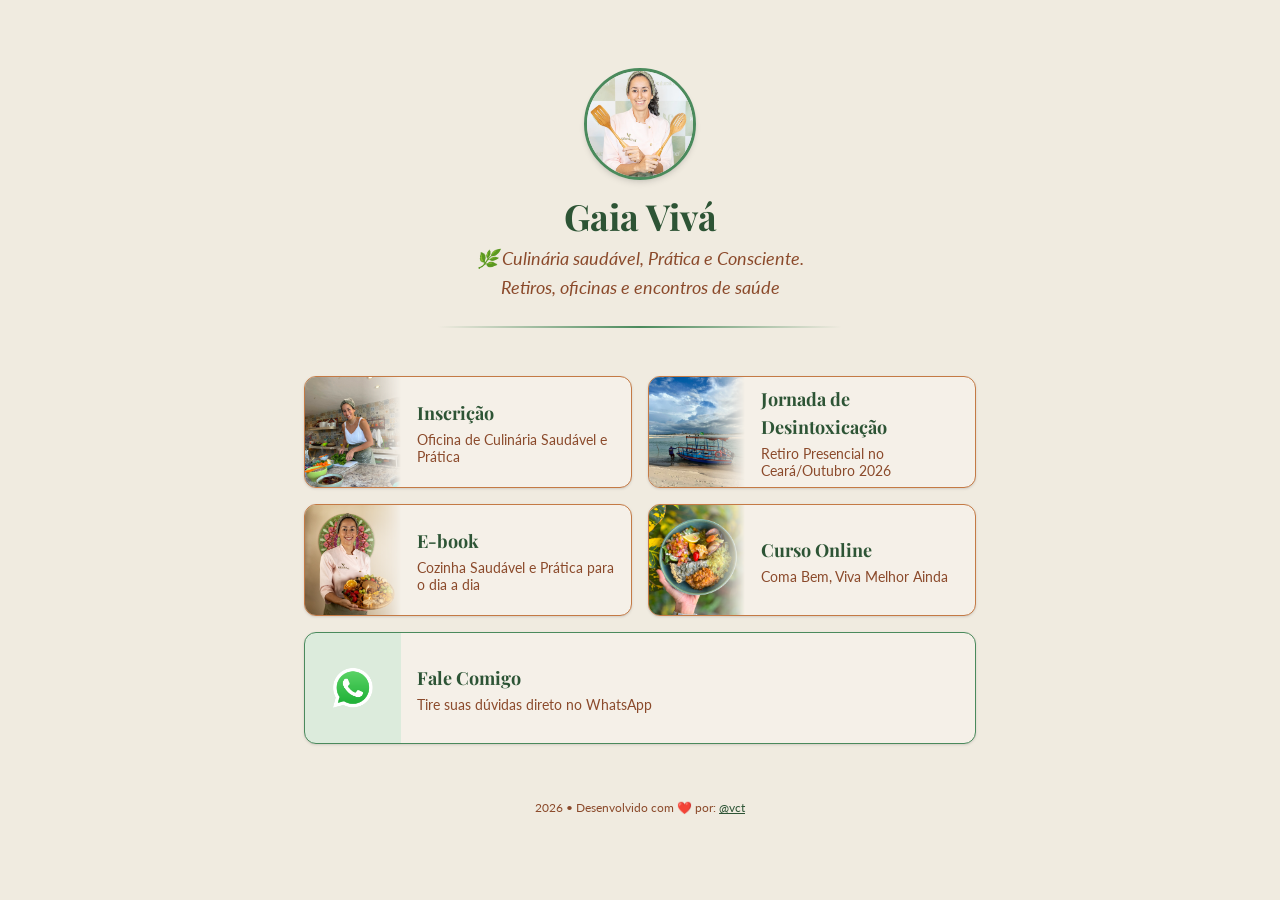
==== bio/index.html @ d7f3d26b "update" ====
<html lang="pt-BR"><head><meta charset="utf-8" /><meta name="viewport" content="width=device-width, initial-scale=1" /><meta property="og:type" content="website" /><meta property="og:url" content="https://gaiaviva.neocities.org/" /><meta property="og:title" content="Gaia Vivá | Culinária saudável, Prática e Consciente" /><meta property="og:description" content="Culinária saudável, Prática e Consciente" /><meta property="og:image" content="/assets/img/og-preview.jpg" /><meta property="og:image:width" content="1200" /><meta property="og:image:height" content="630" /><meta property="og:image:alt" content="Fotografia de Gaia Vivá" /><meta name="twitter:card" content="summary_large_image" /><meta name="twitter:title" content="Gaia Vivá | Culinária saudável, Prática e Consciente" /><meta name="twitter:description" content="Culinária saudável, Prática e Consciente" /><meta name="twitter:image" content="/assets/img/og-preview.jpg" /><title>Gaia Vivá · Culinária Saudável, Prática e Consciente.</title><link rel="apple-touch-icon" sizes="180x180" href="/assets/img/favicon/favicon-apple-touch-icon-180x180.png" /><link rel="icon" type="image/png" sizes="16x16" href="/assets/img/favicon/favicon-16x16.png" /><link rel="icon" type="image/png" sizes="32x32" href="/assets/img/favicon/favicon-32x32.png" /><link rel="icon" type="image/png" sizes="512x512" href="/assets/img/favicon/favicon-512x512.png" /><link rel="icon" type="image/x-icon" href="/assets/img/favicon/favicon.ico" /><meta name="description" content="Retiros, oficinas e encontros de saúde." /><link rel="stylesheet" href="/assets/css/default.css" /><link rel="stylesheet" href="https://cdnjs.cloudflare.com/ajax/libs/font-awesome/6.5.1/css/all.min.css" /></head><body><div class="w-full min-h-screen bg-surface text-text-dark flex flex-col items-center justify-start p-5 md:justify-center"><div class="w-full max-w-2xl flex flex-col"><header class="text-center mb-6"><div class="w-28 h-28 mx-auto mb-4 rounded-full overflow-hidden border-3 border-primary-light shadow-md"><img src="/assets/img/avatar.png" alt="Profile Avatar" class="w-full h-full object-cover" /></div><h1 class="text-4xl font-serif font-bold mb-2 text-primary">Gaia Vivá</h1><p class="text-lg italic text-muted leading-relaxed">🌿 Culinária saudável, Prática e Consciente.<br />Retiros, oficinas e encontros de saúde</p><div class="h-[2px] w-3/5 mx-auto my-6 bg-gradient-to-r from-transparent via-primary-light to-transparent"></div></header><nav class="w-full"><ul class="grid grid-cols-1 md:grid-cols-2 gap-4 list-none p-0 m-0"><li><a href="https://wa.me/5585997491882" target="_blank" class="block transition transform hover:-translate-y-1"><div class="flex bg-raised overflow-hidden h-28 rounded-xl border border-emphasis shadow-sm"><div class="w-24 h-full flex-shrink-0" style="-webkit-mask-image: linear-gradient(to right, rgba(0,0,0,1) 60%, rgba(0,0,0,0) 100%); mask-image: linear-gradient(to right, rgba(0,0,0,1) 60%, rgba(0,0,0,0) 100%);"><img src="/assets/img/oficina.jpeg" class="w-full h-full object-cover" /></div><div class="flex-1 p-4 flex flex-col justify-center"><h3 class="text-lg font-serif font-bold text-primary mb-1">Inscrição</h3><p class="text-sm text-muted leading-tight">Oficina de Culinária Saudável e Prática</p></div></div></a></li><li><a href="https://gaiatm.wixsite.com/jornada-de-desintoxi" target="_blank" class="block transition transform hover:-translate-y-1"><div class="flex bg-raised overflow-hidden h-28 rounded-xl border border-emphasis shadow-sm"><div class="w-24 h-full flex-shrink-0" style="-webkit-mask-image: linear-gradient(to right, rgba(0,0,0,1) 60%, rgba(0,0,0,0) 100%); mask-image: linear-gradient(to right, rgba(0,0,0,1) 60%, rgba(0,0,0,0) 100%);"><img src="/assets/img/jornada.jpeg" class="w-full h-full object-cover" /></div><div class="flex-1 p-4 flex flex-col justify-center"><h3 class="text-lg font-serif font-bold text-primary mb-1">Jornada de Desintoxicação</h3><p class="text-sm text-muted leading-tight">Retiro Presencial no Ceará/Outubro 2026</p></div></div></a></li><li><a href="https://gaiaviva-ebook-cozinhasaudavel.my.canva.site/" target="_blank" class="block transition transform hover:-translate-y-1"><div class="flex bg-raised overflow-hidden h-28 rounded-xl border border-emphasis shadow-sm"><div class="w-24 h-full flex-shrink-0" style="-webkit-mask-image: linear-gradient(to right, rgba(0,0,0,1) 60%, rgba(0,0,0,0) 100%); mask-image: linear-gradient(to right, rgba(0,0,0,1) 60%, rgba(0,0,0,0) 100%);"><img src="/assets/img/ebook.jpeg" class="w-full h-full object-cover" /></div><div class="flex-1 p-4 flex flex-col justify-center"><h3 class="text-lg font-serif font-bold text-primary mb-1">E-book</h3><p class="text-sm text-muted leading-tight">Cozinha Saudável e Prática para o dia a dia</p></div></div></a></li><li><a href="https://gaiaviva.orbitpages.online/coma-bem-viva-melhor-ainda" target="_blank" class="block transition transform hover:-translate-y-1"><div class="flex bg-raised overflow-hidden h-28 rounded-xl border border-emphasis shadow-sm"><div class="w-24 h-full flex-shrink-0" style="-webkit-mask-image: linear-gradient(to right, rgba(0,0,0,1) 60%, rgba(0,0,0,0) 100%); mask-image: linear-gradient(to right, rgba(0,0,0,1) 60%, rgba(0,0,0,0) 100%);"><img src="/assets/img/curso.jpeg" class="w-full h-full object-cover" /></div><div class="flex-1 p-4 flex flex-col justify-center"><h3 class="text-lg font-serif font-bold text-primary mb-1">Curso Online</h3><p class="text-sm text-muted leading-tight">Coma Bem, Viva Melhor Ainda</p></div></div></a></li><li class="md:col-span-2"><a href="https://wa.me/5585997491882" target="_blank" class="block transition transform hover:-translate-y-1"><div class="flex bg-raised overflow-hidden h-28 rounded-xl border border-primary-light shadow-sm"><div class="w-24 h-full flex-shrink-0 bg-emerald-500/10 flex items-center justify-center"><img src="/assets/img/whatsapp.png" class="w-11 h-11 object-contain" /></div><div class="flex-1 p-4 flex flex-col justify-center"><h3 class="text-lg font-serif font-bold text-primary mb-1">Fale Comigo</h3><p class="text-sm text-muted leading-tight">Tire suas dúvidas direto no WhatsApp</p></div></div></a></li></ul></nav></div><footer class="text-center mt-10 py-4 w-full"><p class="text-xs text-muted font-sans">2026 • Desenvolvido com ❤️ por: <a href="https://padawanphysicist.gitlab.io/" target="_blank" class="underline text-primary">@vct</a></p></footer></div></body></html>
---- assets/css/default.css ----
/*! tailwindcss v4.3.2 | MIT License | https://tailwindcss.com */
@import url('https://fonts.googleapis.com/css2?family=Lato:ital,wght@0,100;0,300;0,400;0,700;0,900;1,100;1,300;1,400;1,700;1,900&family=Playfair+Display:ital,wght@0,400..900;1,400..900&display=swap');
@layer properties;
@layer theme, base, components, utilities;
@layer theme {
  :root, :host {
    --font-sans: Lato, sans-serif;
    --font-serif: Playfair Display, serif;
    --font-mono: ui-monospace, SFMono-Regular, Menlo, Monaco, Consolas, 'Liberation Mono', 'Courier New',
    monospace;
    --color-emerald-500: oklch(69.6% 0.17 162.48);
    --spacing: 0.25rem;
    --container-2xl: 42rem;
    --text-xs: 0.75rem;
    --text-xs--line-height: calc(1 / 0.75);
    --text-sm: 0.875rem;
    --text-sm--line-height: calc(1.25 / 0.875);
    --text-lg: 1.125rem;
    --text-lg--line-height: calc(1.75 / 1.125);
    --text-4xl: 2.25rem;
    --text-4xl--line-height: calc(2.5 / 2.25);
    --font-weight-bold: 700;
    --leading-tight: 1.25;
    --leading-relaxed: 1.625;
    --radius-xl: 0.75rem;
    --default-transition-duration: 150ms;
    --default-transition-timing-function: cubic-bezier(0.4, 0, 0.2, 1);
    --default-font-family: var(--font-sans);
    --default-mono-font-family: var(--font-mono);
    --color-areia: #F0EBE0;
    --color-surface: var(--color-areia);
    --color-raised: #F5F0E8;
    --color-emphasis: #C47A45;
    --color-primary: #2D5435;
    --color-primary-light: #4A8A5C;
    --color-text-dark: #2D3B2D;
    --color-muted: #8B4A2B;
  }
}
@layer base {
  *, ::after, ::before, ::backdrop, ::file-selector-button {
    box-sizing: border-box;
    margin: 0;
    padding: 0;
    border: 0 solid;
  }
  html, :host {
    line-height: 1.5;
    -webkit-text-size-adjust: 100%;
    tab-size: 4;
    font-family: var(--default-font-family, ui-sans-serif, system-ui, sans-serif, 'Apple Color Emoji', 'Segoe UI Emoji', 'Segoe UI Symbol', 'Noto Color Emoji');
    font-feature-settings: var(--default-font-feature-settings, normal);
    font-variation-settings: var(--default-font-variation-settings, normal);
    -webkit-tap-highlight-color: transparent;
  }
  hr {
    height: 0;
    color: inherit;
    border-top-width: 1px;
  }
  abbr:where([title]) {
    -webkit-text-decoration: underline dotted;
    text-decoration: underline dotted;
  }
  h1, h2, h3, h4, h5, h6 {
    font-size: inherit;
    font-weight: inherit;
  }
  a {
    color: inherit;
    -webkit-text-decoration: inherit;
    text-decoration: inherit;
  }
  b, strong {
    font-weight: bolder;
  }
  code, kbd, samp, pre {
    font-family: var(--default-mono-font-family, ui-monospace, SFMono-Regular, Menlo, Monaco, Consolas, 'Liberation Mono', 'Courier New', monospace);
    font-feature-settings: var(--default-mono-font-feature-settings, normal);
    font-variation-settings: var(--default-mono-font-variation-settings, normal);
    font-size: 1em;
  }
  small {
    font-size: 80%;
  }
  sub, sup {
    font-size: 75%;
    line-height: 0;
    position: relative;
    vertical-align: baseline;
  }
  sub {
    bottom: -0.25em;
  }
  sup {
    top: -0.5em;
  }
  table {
    text-indent: 0;
    border-color: inherit;
    border-collapse: collapse;
  }
  :-moz-focusring {
    outline: auto;
  }
  progress {
    vertical-align: baseline;
  }
  summary {
    display: list-item;
  }
  ol, ul, menu {
    list-style: none;
  }
  img, svg, video, canvas, audio, iframe, embed, object {
    display: block;
    vertical-align: middle;
  }
  img, video {
    max-width: 100%;
    height: auto;
  }
  button, input, select, optgroup, textarea, ::file-selector-button {
    font: inherit;
    font-feature-settings: inherit;
    font-variation-settings: inherit;
    letter-spacing: inherit;
    color: inherit;
    border-radius: 0;
    background-color: transparent;
    opacity: 1;
  }
  :where(select:is([multiple], [size])) optgroup {
    font-weight: bolder;
  }
  :where(select:is([multiple], [size])) optgroup option {
    padding-inline-start: 20px;
  }
  ::file-selector-button {
    margin-inline-end: 4px;
  }
  ::placeholder {
    opacity: 1;
  }
  @supports (not (-webkit-appearance: -apple-pay-button))  or (contain-intrinsic-size: 1px) {
    ::placeholder {
      color: currentcolor;
      @supports (color: color-mix(in lab, red, red)) {
        color: color-mix(in oklab, currentcolor 50%, transparent);
      }
    }
  }
  textarea {
    resize: vertical;
  }
  ::-webkit-search-decoration {
    -webkit-appearance: none;
  }
  ::-webkit-date-and-time-value {
    min-height: 1lh;
    text-align: inherit;
  }
  ::-webkit-datetime-edit {
    display: inline-flex;
  }
  ::-webkit-datetime-edit-fields-wrapper {
    padding: 0;
  }
  ::-webkit-datetime-edit, ::-webkit-datetime-edit-year-field, ::-webkit-datetime-edit-month-field, ::-webkit-datetime-edit-day-field, ::-webkit-datetime-edit-hour-field, ::-webkit-datetime-edit-minute-field, ::-webkit-datetime-edit-second-field, ::-webkit-datetime-edit-millisecond-field, ::-webkit-datetime-edit-meridiem-field {
    padding-block: 0;
  }
  ::-webkit-calendar-picker-indicator {
    line-height: 1;
  }
  :-moz-ui-invalid {
    box-shadow: none;
  }
  button, input:where([type='button'], [type='reset'], [type='submit']), ::file-selector-button {
    appearance: button;
  }
  ::-webkit-inner-spin-button, ::-webkit-outer-spin-button {
    height: auto;
  }
  [hidden]:where(:not([hidden='until-found'])) {
    display: none !important;
  }
}
@layer utilities {
  .static {
    position: static;
  }
  .container {
    width: 100%;
    @media (width >= 40rem) {
      max-width: 40rem;
    }
    @media (width >= 48rem) {
      max-width: 48rem;
    }
    @media (width >= 64rem) {
      max-width: 64rem;
    }
    @media (width >= 80rem) {
      max-width: 80rem;
    }
    @media (width >= 96rem) {
      max-width: 96rem;
    }
  }
  .m-0 {
    margin: 0;
  }
  .mx-auto {
    margin-inline: auto;
  }
  .my-6 {
    margin-block: calc(var(--spacing) * 6);
  }
  .mt-10 {
    margin-top: calc(var(--spacing) * 10);
  }
  .mb-1 {
    margin-bottom: var(--spacing);
  }
  .mb-2 {
    margin-bottom: calc(var(--spacing) * 2);
  }
  .mb-4 {
    margin-bottom: calc(var(--spacing) * 4);
  }
  .mb-6 {
    margin-bottom: calc(var(--spacing) * 6);
  }
  .block {
    display: block;
  }
  .flex {
    display: flex;
  }
  .grid {
    display: grid;
  }
  .h-11 {
    height: calc(var(--spacing) * 11);
  }
  .h-28 {
    height: calc(var(--spacing) * 28);
  }
  .h-\[2px\] {
    height: 2px;
  }
  .h-full {
    height: 100%;
  }
  .min-h-screen {
    min-height: 100vh;
  }
  .w-3\/5 {
    width: calc(3 / 5 * 100%);
  }
  .w-11 {
    width: calc(var(--spacing) * 11);
  }
  .w-24 {
    width: calc(var(--spacing) * 24);
  }
  .w-28 {
    width: calc(var(--spacing) * 28);
  }
  .w-full {
    width: 100%;
  }
  .max-w-2xl {
    max-width: var(--container-2xl);
  }
  .flex-1 {
    flex: 1;
  }
  .flex-shrink {
    flex-shrink: 1;
  }
  .flex-shrink-0 {
    flex-shrink: 0;
  }
  .transform {
    transform: var(--tw-rotate-x,) var(--tw-rotate-y,) var(--tw-rotate-z,) var(--tw-skew-x,) var(--tw-skew-y,);
  }
  .list-none {
    list-style-type: none;
  }
  .grid-cols-1 {
    grid-template-columns: repeat(1, minmax(0, 1fr));
  }
  .flex-col {
    flex-direction: column;
  }
  .items-center {
    align-items: center;
  }
  .justify-center {
    justify-content: center;
  }
  .justify-start {
    justify-content: flex-start;
  }
  .gap-4 {
    gap: calc(var(--spacing) * 4);
  }
  .overflow-hidden {
    overflow: hidden;
  }
  .rounded-full {
    border-radius: calc(infinity * 1px);
  }
  .rounded-xl {
    border-radius: var(--radius-xl);
  }
  .border {
    border-style: var(--tw-border-style);
    border-width: 1px;
  }
  .border-3 {
    border-style: var(--tw-border-style);
    border-width: 3px;
  }
  .border-emphasis {
    border-color: var(--color-emphasis);
  }
  .border-primary-light {
    border-color: var(--color-primary-light);
  }
  .bg-emerald-500\/10 {
    background-color: color-mix(in srgb, oklch(69.6% 0.17 162.48) 10%, transparent);
    @supports (color: color-mix(in lab, red, red)) {
      background-color: color-mix(in oklab, var(--color-emerald-500) 10%, transparent);
    }
  }
  .bg-raised {
    background-color: var(--color-raised);
  }
  .bg-surface {
    background-color: var(--color-surface);
  }
  .bg-gradient-to-r {
    --tw-gradient-position: to right in oklab;
    background-image: linear-gradient(var(--tw-gradient-stops));
  }
  .from-transparent {
    --tw-gradient-from: transparent;
    --tw-gradient-stops: var(--tw-gradient-via-stops, var(--tw-gradient-position), var(--tw-gradient-from) var(--tw-gradient-from-position), var(--tw-gradient-to) var(--tw-gradient-to-position));
  }
  .via-primary-light {
    --tw-gradient-via: var(--color-primary-light);
    --tw-gradient-via-stops: var(--tw-gradient-position), var(--tw-gradient-from) var(--tw-gradient-from-position), var(--tw-gradient-via) var(--tw-gradient-via-position), var(--tw-gradient-to) var(--tw-gradient-to-position);
    --tw-gradient-stops: var(--tw-gradient-via-stops);
  }
  .to-transparent {
    --tw-gradient-to: transparent;
    --tw-gradient-stops: var(--tw-gradient-via-stops, var(--tw-gradient-position), var(--tw-gradient-from) var(--tw-gradient-from-position), var(--tw-gradient-to) var(--tw-gradient-to-position));
  }
  .object-contain {
    object-fit: contain;
  }
  .object-cover {
    object-fit: cover;
  }
  .p-0 {
    padding: 0;
  }
  .p-4 {
    padding: calc(var(--spacing) * 4);
  }
  .p-5 {
    padding: calc(var(--spacing) * 5);
  }
  .py-4 {
    padding-block: calc(var(--spacing) * 4);
  }
  .text-center {
    text-align: center;
  }
  .font-sans {
    font-family: var(--font-sans);
  }
  .font-serif {
    font-family: var(--font-serif);
  }
  .text-4xl {
    font-size: var(--text-4xl);
    line-height: var(--tw-leading, var(--text-4xl--line-height));
  }
  .text-lg {
    font-size: var(--text-lg);
    line-height: var(--tw-leading, var(--text-lg--line-height));
  }
  .text-sm {
    font-size: var(--text-sm);
    line-height: var(--tw-leading, var(--text-sm--line-height));
  }
  .text-xs {
    font-size: var(--text-xs);
    line-height: var(--tw-leading, var(--text-xs--line-height));
  }
  .leading-relaxed {
    --tw-leading: var(--leading-relaxed);
    line-height: var(--leading-relaxed);
  }
  .leading-tight {
    --tw-leading: var(--leading-tight);
    line-height: var(--leading-tight);
  }
  .font-bold {
    --tw-font-weight: var(--font-weight-bold);
    font-weight: var(--font-weight-bold);
  }
  .text-muted {
    color: var(--color-muted);
  }
  .text-primary {
    color: var(--color-primary);
  }
  .text-text-dark {
    color: var(--color-text-dark);
  }
  .italic {
    font-style: italic;
  }
  .underline {
    text-decoration-line: underline;
  }
  .shadow-md {
    --tw-shadow: 0 4px 6px -1px var(--tw-shadow-color, rgb(0 0 0 / 0.1)), 0 2px 4px -2px var(--tw-shadow-color, rgb(0 0 0 / 0.1));
    box-shadow: var(--tw-inset-shadow), var(--tw-inset-ring-shadow), var(--tw-ring-offset-shadow), var(--tw-ring-shadow), var(--tw-shadow);
  }
  .shadow-sm {
    --tw-shadow: 0 1px 3px 0 var(--tw-shadow-color, rgb(0 0 0 / 0.1)), 0 1px 2px -1px var(--tw-shadow-color, rgb(0 0 0 / 0.1));
    box-shadow: var(--tw-inset-shadow), var(--tw-inset-ring-shadow), var(--tw-ring-offset-shadow), var(--tw-ring-shadow), var(--tw-shadow);
  }
  .outline {
    outline-style: var(--tw-outline-style);
    outline-width: 1px;
  }
  .transition {
    transition-property: color, background-color, border-color, outline-color, text-decoration-color, fill, stroke, --tw-gradient-from, --tw-gradient-via, --tw-gradient-to, opacity, box-shadow, transform, translate, scale, rotate, filter, -webkit-backdrop-filter, backdrop-filter, display, content-visibility, overlay, pointer-events;
    transition-timing-function: var(--tw-ease, var(--default-transition-timing-function));
    transition-duration: var(--tw-duration, var(--default-transition-duration));
  }
  .hover\:-translate-y-1 {
    &:hover {
      @media (hover: hover) {
        --tw-translate-y: calc(var(--spacing) * -1);
        translate: var(--tw-translate-x) var(--tw-translate-y);
      }
    }
  }
  .md\:col-span-2 {
    @media (width >= 48rem) {
      grid-column: span 2 / span 2;
    }
  }
  .md\:grid-cols-2 {
    @media (width >= 48rem) {
      grid-template-columns: repeat(2, minmax(0, 1fr));
    }
  }
  .md\:justify-center {
    @media (width >= 48rem) {
      justify-content: center;
    }
  }
}
@property --tw-rotate-x {
  syntax: "*";
  inherits: false;
}
@property --tw-rotate-y {
  syntax: "*";
  inherits: false;
}
@property --tw-rotate-z {
  syntax: "*";
  inherits: false;
}
@property --tw-skew-x {
  syntax: "*";
  inherits: false;
}
@property --tw-skew-y {
  syntax: "*";
  inherits: false;
}
@property --tw-border-style {
  syntax: "*";
  inherits: false;
  initial-value: solid;
}
@property --tw-gradient-position {
  syntax: "*";
  inherits: false;
}
@property --tw-gradient-from {
  syntax: "<color>";
  inherits: false;
  initial-value: #0000;
}
@property --tw-gradient-via {
  syntax: "<color>";
  inherits: false;
  initial-value: #0000;
}
@property --tw-gradient-to {
  syntax: "<color>";
  inherits: false;
  initial-value: #0000;
}
@property --tw-gradient-stops {
  syntax: "*";
  inherits: false;
}
@property --tw-gradient-via-stops {
  syntax: "*";
  inherits: false;
}
@property --tw-gradient-from-position {
  syntax: "<length-percentage>";
  inherits: false;
  initial-value: 0%;
}
@property --tw-gradient-via-position {
  syntax: "<length-percentage>";
  inherits: false;
  initial-value: 50%;
}
@property --tw-gradient-to-position {
  syntax: "<length-percentage>";
  inherits: false;
  initial-value: 100%;
}
@property --tw-leading {
  syntax: "*";
  inherits: false;
}
@property --tw-font-weight {
  syntax: "*";
  inherits: false;
}
@property --tw-shadow {
  syntax: "*";
  inherits: false;
  initial-value: 0 0 #0000;
}
@property --tw-shadow-color {
  syntax: "*";
  inherits: false;
}
@property --tw-shadow-alpha {
  syntax: "<percentage>";
  inherits: false;
  initial-value: 100%;
}
@property --tw-inset-shadow {
  syntax: "*";
  inherits: false;
  initial-value: 0 0 #0000;
}
@property --tw-inset-shadow-color {
  syntax: "*";
  inherits: false;
}
@property --tw-inset-shadow-alpha {
  syntax: "<percentage>";
  inherits: false;
  initial-value: 100%;
}
@property --tw-ring-color {
  syntax: "*";
  inherits: false;
}
@property --tw-ring-shadow {
  syntax: "*";
  inherits: false;
  initial-value: 0 0 #0000;
}
@property --tw-inset-ring-color {
  syntax: "*";
  inherits: false;
}
@property --tw-inset-ring-shadow {
  syntax: "*";
  inherits: false;
  initial-value: 0 0 #0000;
}
@property --tw-ring-inset {
  syntax: "*";
  inherits: false;
}
@property --tw-ring-offset-width {
  syntax: "<length>";
  inherits: false;
  initial-value: 0px;
}
@property --tw-ring-offset-color {
  syntax: "*";
  inherits: false;
  initial-value: #fff;
}
@property --tw-ring-offset-shadow {
  syntax: "*";
  inherits: false;
  initial-value: 0 0 #0000;
}
@property --tw-outline-style {
  syntax: "*";
  inherits: false;
  initial-value: solid;
}
@property --tw-translate-x {
  syntax: "*";
  inherits: false;
  initial-value: 0;
}
@property --tw-translate-y {
  syntax: "*";
  inherits: false;
  initial-value: 0;
}
@property --tw-translate-z {
  syntax: "*";
  inherits: false;
  initial-value: 0;
}
@layer properties {
  @supports ((-webkit-hyphens: none) and (not (margin-trim: inline))) or ((-moz-orient: inline) and (not (color:rgb(from red r g b)))) {
    *, ::before, ::after, ::backdrop {
      --tw-rotate-x: initial;
      --tw-rotate-y: initial;
      --tw-rotate-z: initial;
      --tw-skew-x: initial;
      --tw-skew-y: initial;
      --tw-border-style: solid;
      --tw-gradient-position: initial;
      --tw-gradient-from: #0000;
      --tw-gradient-via: #0000;
      --tw-gradient-to: #0000;
      --tw-gradient-stops: initial;
      --tw-gradient-via-stops: initial;
      --tw-gradient-from-position: 0%;
      --tw-gradient-via-position: 50%;
      --tw-gradient-to-position: 100%;
      --tw-leading: initial;
      --tw-font-weight: initial;
      --tw-shadow: 0 0 #0000;
      --tw-shadow-color: initial;
      --tw-shadow-alpha: 100%;
      --tw-inset-shadow: 0 0 #0000;
      --tw-inset-shadow-color: initial;
      --tw-inset-shadow-alpha: 100%;
      --tw-ring-color: initial;
      --tw-ring-shadow: 0 0 #0000;
      --tw-inset-ring-color: initial;
      --tw-inset-ring-shadow: 0 0 #0000;
      --tw-ring-inset: initial;
      --tw-ring-offset-width: 0px;
      --tw-ring-offset-color: #fff;
      --tw-ring-offset-shadow: 0 0 #0000;
      --tw-outline-style: solid;
      --tw-translate-x: 0;
      --tw-translate-y: 0;
      --tw-translate-z: 0;
    }
  }
}
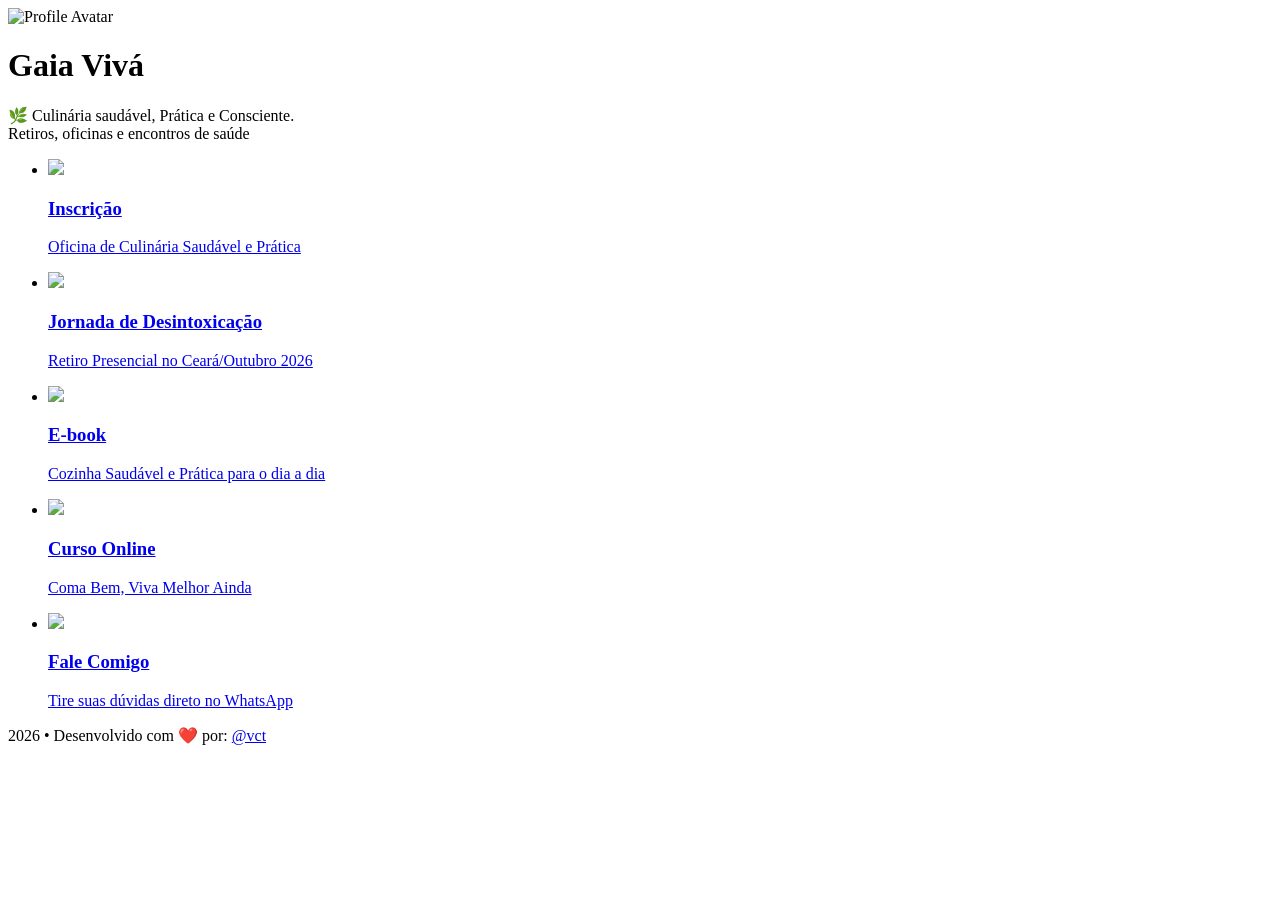
==== commit 4e8a75e4: "feat: adiciona página de consultoria e landing page do site - recria assets/css/default.css com Tail" ====
--- a/bio/index.html
+++ b/bio/index.html
@@ -1 +1 @@
-<html lang="pt-BR"><head><meta charset="utf-8" /><meta name="viewport" content="width=device-width, initial-scale=1" /><meta property="og:type" content="website" /><meta property="og:url" content="https://gaiaviva.neocities.org/" /><meta property="og:title" content="Gaia Vivá | Culinária saudável, Prática e Consciente" /><meta property="og:description" content="Culinária saudável, Prática e Consciente" /><meta property="og:image" content="/assets/img/og-preview.jpg" /><meta property="og:image:width" content="1200" /><meta property="og:image:height" content="630" /><meta property="og:image:alt" content="Fotografia de Gaia Vivá" /><meta name="twitter:card" content="summary_large_image" /><meta name="twitter:title" content="Gaia Vivá | Culinária saudável, Prática e Consciente" /><meta name="twitter:description" content="Culinária saudável, Prática e Consciente" /><meta name="twitter:image" content="/assets/img/og-preview.jpg" /><title>Gaia Vivá · Culinária Saudável, Prática e Consciente.</title><link rel="apple-touch-icon" sizes="180x180" href="/assets/img/favicon/favicon-apple-touch-icon-180x180.png" /><link rel="icon" type="image/png" sizes="16x16" href="/assets/img/favicon/favicon-16x16.png" /><link rel="icon" type="image/png" sizes="32x32" href="/assets/img/favicon/favicon-32x32.png" /><link rel="icon" type="image/png" sizes="512x512" href="/assets/img/favicon/favicon-512x512.png" /><link rel="icon" type="image/x-icon" href="/assets/img/favicon/favicon.ico" /><meta name="description" content="Retiros, oficinas e encontros de saúde." /><link rel="stylesheet" href="/assets/css/default.css" /><link rel="stylesheet" href="https://cdnjs.cloudflare.com/ajax/libs/font-awesome/6.5.1/css/all.min.css" /></head><body><div class="w-full min-h-screen bg-surface text-text-dark flex flex-col items-center justify-start p-5 md:justify-center"><div class="w-full max-w-2xl flex flex-col"><header class="text-center mb-6"><div class="w-28 h-28 mx-auto mb-4 rounded-full overflow-hidden border-3 border-primary-light shadow-md"><img src="/assets/img/avatar.png" alt="Profile Avatar" class="w-full h-full object-cover" /></div><h1 class="text-4xl font-serif font-bold mb-2 text-primary">Gaia Vivá</h1><p class="text-lg italic text-muted leading-relaxed">🌿 Culinária saudável, Prática e Consciente.<br />Retiros, oficinas e encontros de saúde</p><div class="h-[2px] w-3/5 mx-auto my-6 bg-gradient-to-r from-transparent via-primary-light to-transparent"></div></header><nav class="w-full"><ul class="grid grid-cols-1 md:grid-cols-2 gap-4 list-none p-0 m-0"><li><a href="https://wa.me/5585997491882" target="_blank" class="block transition transform hover:-translate-y-1"><div class="flex bg-raised overflow-hidden h-28 rounded-xl border border-emphasis shadow-sm"><div class="w-24 h-full flex-shrink-0" style="-webkit-mask-image: linear-gradient(to right, rgba(0,0,0,1) 60%, rgba(0,0,0,0) 100%); mask-image: linear-gradient(to right, rgba(0,0,0,1) 60%, rgba(0,0,0,0) 100%);"><img src="/assets/img/oficina.jpeg" class="w-full h-full object-cover" /></div><div class="flex-1 p-4 flex flex-col justify-center"><h3 class="text-lg font-serif font-bold text-primary mb-1">Inscrição</h3><p class="text-sm text-muted leading-tight">Oficina de Culinária Saudável e Prática</p></div></div></a></li><li><a href="https://gaiatm.wixsite.com/jornada-de-desintoxi" target="_blank" class="block transition transform hover:-translate-y-1"><div class="flex bg-raised overflow-hidden h-28 rounded-xl border border-emphasis shadow-sm"><div class="w-24 h-full flex-shrink-0" style="-webkit-mask-image: linear-gradient(to right, rgba(0,0,0,1) 60%, rgba(0,0,0,0) 100%); mask-image: linear-gradient(to right, rgba(0,0,0,1) 60%, rgba(0,0,0,0) 100%);"><img src="/assets/img/jornada.jpeg" class="w-full h-full object-cover" /></div><div class="flex-1 p-4 flex flex-col justify-center"><h3 class="text-lg font-serif font-bold text-primary mb-1">Jornada de Desintoxicação</h3><p class="text-sm text-muted leading-tight">Retiro Presencial no Ceará/Outubro 2026</p></div></div></a></li><li><a href="https://gaiaviva-ebook-cozinhasaudavel.my.canva.site/" target="_blank" class="block transition transform hover:-translate-y-1"><div class="flex bg-raised overflow-hidden h-28 rounded-xl border border-emphasis shadow-sm"><div class="w-24 h-full flex-shrink-0" style="-webkit-mask-image: linear-gradient(to right, rgba(0,0,0,1) 60%, rgba(0,0,0,0) 100%); mask-image: linear-gradient(to right, rgba(0,0,0,1) 60%, rgba(0,0,0,0) 100%);"><img src="/assets/img/ebook.jpeg" class="w-full h-full object-cover" /></div><div class="flex-1 p-4 flex flex-col justify-center"><h3 class="text-lg font-serif font-bold text-primary mb-1">E-book</h3><p class="text-sm text-muted leading-tight">Cozinha Saudável e Prática para o dia a dia</p></div></div></a></li><li><a href="https://gaiaviva.orbitpages.online/coma-bem-viva-melhor-ainda" target="_blank" class="block transition transform hover:-translate-y-1"><div class="flex bg-raised overflow-hidden h-28 rounded-xl border border-emphasis shadow-sm"><div class="w-24 h-full flex-shrink-0" style="-webkit-mask-image: linear-gradient(to right, rgba(0,0,0,1) 60%, rgba(0,0,0,0) 100%); mask-image: linear-gradient(to right, rgba(0,0,0,1) 60%, rgba(0,0,0,0) 100%);"><img src="/assets/img/curso.jpeg" class="w-full h-full object-cover" /></div><div class="flex-1 p-4 flex flex-col justify-center"><h3 class="text-lg font-serif font-bold text-primary mb-1">Curso Online</h3><p class="text-sm text-muted leading-tight">Coma Bem, Viva Melhor Ainda</p></div></div></a></li><li class="md:col-span-2"><a href="https://wa.me/5585997491882" target="_blank" class="block transition transform hover:-translate-y-1"><div class="flex bg-raised overflow-hidden h-28 rounded-xl border border-primary-light shadow-sm"><div class="w-24 h-full flex-shrink-0 bg-emerald-500/10 flex items-center justify-center"><img src="/assets/img/whatsapp.png" class="w-11 h-11 object-contain" /></div><div class="flex-1 p-4 flex flex-col justify-center"><h3 class="text-lg font-serif font-bold text-primary mb-1">Fale Comigo</h3><p class="text-sm text-muted leading-tight">Tire suas dúvidas direto no WhatsApp</p></div></div></a></li></ul></nav></div><footer class="text-center mt-10 py-4 w-full"><p class="text-xs text-muted font-sans">2026 • Desenvolvido com ❤️ por: <a href="https://padawanphysicist.gitlab.io/" target="_blank" class="underline text-primary">@vct</a></p></footer></div></body></html>+<!DOCTYPE html><html lang="pt-BR"><head><title>Gaia Vivá</title><base href="https://padawanphysicist.codeberg.page/gaiaviva.neocities.org/" /><meta charset="utf-8" /><meta name="viewport" content="width=device-width, initial-scale=1" /><meta name="description" content="Página da Gaia Vivá" /><meta property="og:type" content="website" /><meta property="og:url" content="https://padawanphysicist.codeberg.page/gaiaviva.neocities.org/" /><meta property="og:title" content="Gaia Vivá" /><meta property="og:description" content="Página da Gaia Vivá" /><meta property="og:image" content="assets/img/og-preview.jpg" /><meta property="og:image:width" content="1200" /><meta property="og:image:height" content="630" /><meta property="og:image:alt" content="Imagem da Gaia Vivá" /><meta name="twitter:card" content="summary_large_image" /><meta name="twitter:title" content="Gaia Vivá" /><meta name="twitter:description" content="Imagem da Gaia Vivá" /><meta name="twitter:image" content="assets/img/og-preview.jpg" /><link rel="apple-touch-icon" sizes="180x180" href="assets/img/favicon/favicon-apple-touch-icon-180x180.png" /><link rel="icon" type="image/png" sizes="16x16" href="assets/img/favicon/favicon-16x16.png" /><link rel="icon" type="image/png" sizes="32x32" href="assets/img/favicon/favicon-32x32.png" /><link rel="icon" type="image/png" sizes="512x512" href="assets/img/favicon/favicon-512x512.png" /><link rel="icon" type="image/x-icon" href="assets/img/favicon/favicon.ico" /><link rel="stylesheet" href="assets/css/default.css" /><link rel="stylesheet" href="https://cdnjs.cloudflare.com/ajax/libs/font-awesome/6.5.1/css/all.min.css" /></head><body><div class="w-full min-h-screen bg-surface text-text-dark flex flex-col items-center justify-start p-5 md:justify-center"><div class="w-full max-w-2xl flex flex-col"><header class="text-center mb-6"><div class="w-28 h-28 mx-auto mb-4 rounded-full overflow-hidden border-3 border-primary-light shadow-md"><img src="/assets/img/avatar.png" alt="Profile Avatar" class="w-full h-full object-cover" /></div><h1 class="text-4xl font-serif font-bold mb-2 text-primary">Gaia Vivá</h1><p class="text-lg italic text-muted leading-relaxed">🌿 Culinária saudável, Prática e Consciente.<br />Retiros, oficinas e encontros de saúde</p><div class="h-[2px] w-3/5 mx-auto my-6 bg-gradient-to-r from-transparent via-primary-light to-transparent"></div></header><nav class="w-full"><ul class="grid grid-cols-1 md:grid-cols-2 gap-4 list-none p-0 m-0"><li><a href="https://wa.me/5585997491882" target="_blank" class="block transition transform hover:-translate-y-1"><div class="flex bg-raised overflow-hidden h-28 rounded-xl border border-emphasis shadow-sm"><div class="w-24 h-full flex-shrink-0" style="-webkit-mask-image: linear-gradient(to right, rgba(0,0,0,1) 60%, rgba(0,0,0,0) 100%); mask-image: linear-gradient(to right, rgba(0,0,0,1) 60%, rgba(0,0,0,0) 100%);"><img src="/assets/img/oficina.jpeg" class="w-full h-full object-cover" /></div><div class="flex-1 p-4 flex flex-col justify-center"><h3 class="text-lg font-serif font-bold text-primary mb-1">Inscrição</h3><p class="text-sm text-muted leading-tight">Oficina de Culinária Saudável e Prática</p></div></div></a></li><li><a href="https://gaiatm.wixsite.com/jornada-de-desintoxi" target="_blank" class="block transition transform hover:-translate-y-1"><div class="flex bg-raised overflow-hidden h-28 rounded-xl border border-emphasis shadow-sm"><div class="w-24 h-full flex-shrink-0" style="-webkit-mask-image: linear-gradient(to right, rgba(0,0,0,1) 60%, rgba(0,0,0,0) 100%); mask-image: linear-gradient(to right, rgba(0,0,0,1) 60%, rgba(0,0,0,0) 100%);"><img src="/assets/img/jornada.jpeg" class="w-full h-full object-cover" /></div><div class="flex-1 p-4 flex flex-col justify-center"><h3 class="text-lg font-serif font-bold text-primary mb-1">Jornada de Desintoxicação</h3><p class="text-sm text-muted leading-tight">Retiro Presencial no Ceará/Outubro 2026</p></div></div></a></li><li><a href="https://gaiaviva-ebook-cozinhasaudavel.my.canva.site/" target="_blank" class="block transition transform hover:-translate-y-1"><div class="flex bg-raised overflow-hidden h-28 rounded-xl border border-emphasis shadow-sm"><div class="w-24 h-full flex-shrink-0" style="-webkit-mask-image: linear-gradient(to right, rgba(0,0,0,1) 60%, rgba(0,0,0,0) 100%); mask-image: linear-gradient(to right, rgba(0,0,0,1) 60%, rgba(0,0,0,0) 100%);"><img src="/assets/img/ebook.jpeg" class="w-full h-full object-cover" /></div><div class="flex-1 p-4 flex flex-col justify-center"><h3 class="text-lg font-serif font-bold text-primary mb-1">E-book</h3><p class="text-sm text-muted leading-tight">Cozinha Saudável e Prática para o dia a dia</p></div></div></a></li><li><a href="https://gaiaviva.orbitpages.online/coma-bem-viva-melhor-ainda" target="_blank" class="block transition transform hover:-translate-y-1"><div class="flex bg-raised overflow-hidden h-28 rounded-xl border border-emphasis shadow-sm"><div class="w-24 h-full flex-shrink-0" style="-webkit-mask-image: linear-gradient(to right, rgba(0,0,0,1) 60%, rgba(0,0,0,0) 100%); mask-image: linear-gradient(to right, rgba(0,0,0,1) 60%, rgba(0,0,0,0) 100%);"><img src="/assets/img/curso.jpeg" class="w-full h-full object-cover" /></div><div class="flex-1 p-4 flex flex-col justify-center"><h3 class="text-lg font-serif font-bold text-primary mb-1">Curso Online</h3><p class="text-sm text-muted leading-tight">Coma Bem, Viva Melhor Ainda</p></div></div></a></li><li class="md:col-span-2"><a href="https://wa.me/5585997491882" target="_blank" class="block transition transform hover:-translate-y-1"><div class="flex bg-raised overflow-hidden h-28 rounded-xl border border-primary-light shadow-sm"><div class="w-24 h-full flex-shrink-0 bg-emerald-500/10 flex items-center justify-center"><img src="/assets/img/whatsapp.png" class="w-11 h-11 object-contain" /></div><div class="flex-1 p-4 flex flex-col justify-center"><h3 class="text-lg font-serif font-bold text-primary mb-1">Fale Comigo</h3><p class="text-sm text-muted leading-tight">Tire suas dúvidas direto no WhatsApp</p></div></div></a></li></ul></nav></div><footer class="text-center mt-10 py-4 w-full"><p class="text-xs text-muted font-sans">2026 • Desenvolvido com ❤️ por: <a href="https://padawanphysicist.codeberg.page/" target="_blank" class="underline text-primary">@vct</a></p></footer></div></body></html>
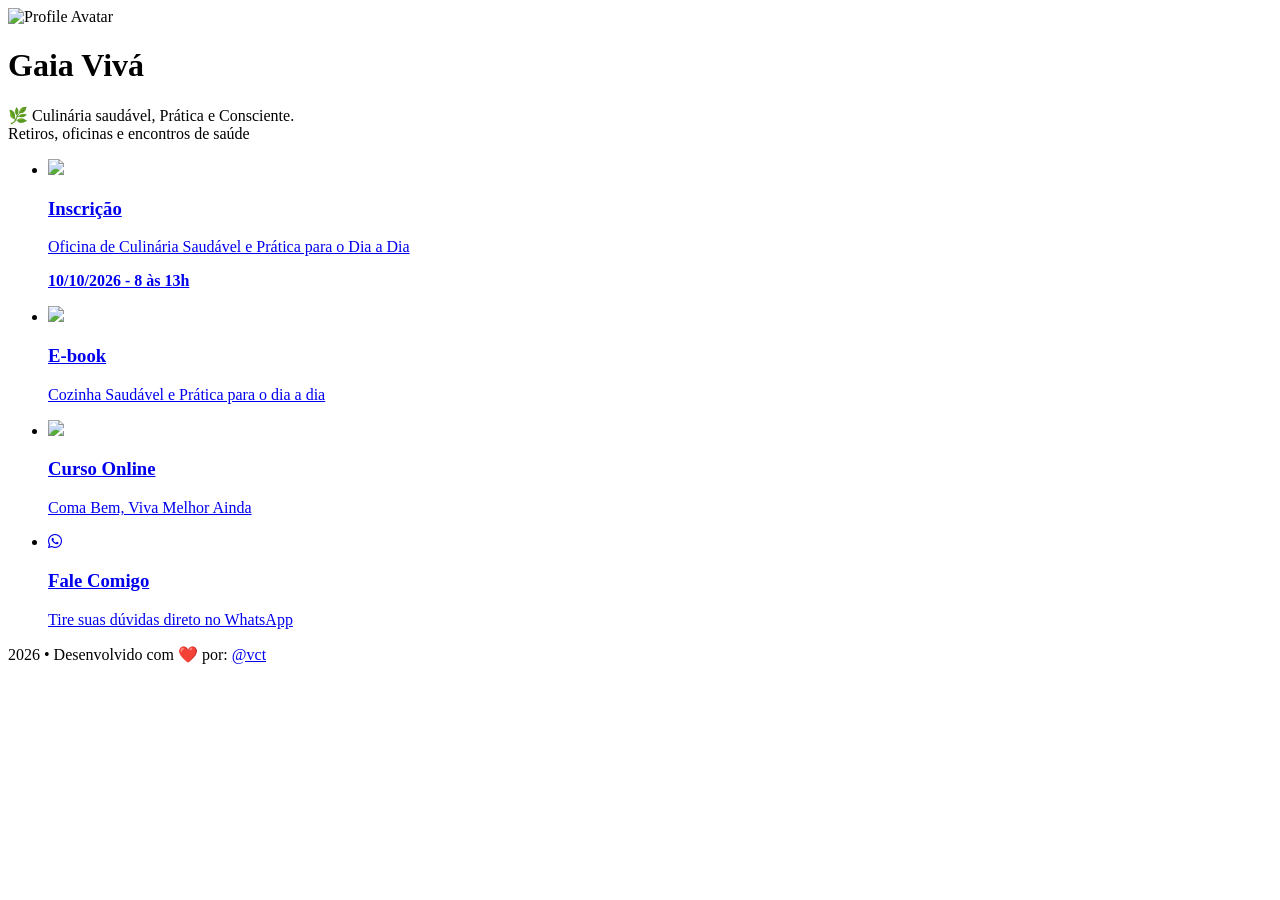
==== commit 1597aca1: "QA: Atualiza página estática (referente ao commit f5e78d2)" ====
--- a/bio/index.html
+++ b/bio/index.html
@@ -1 +1 @@
-<!DOCTYPE html><html lang="pt-BR"><head><title>Gaia Vivá</title><base href="https://padawanphysicist.codeberg.page/gaiaviva.neocities.org/" /><meta charset="utf-8" /><meta name="viewport" content="width=device-width, initial-scale=1" /><meta name="description" content="Página da Gaia Vivá" /><meta property="og:type" content="website" /><meta property="og:url" content="https://padawanphysicist.codeberg.page/gaiaviva.neocities.org/" /><meta property="og:title" content="Gaia Vivá" /><meta property="og:description" content="Página da Gaia Vivá" /><meta property="og:image" content="assets/img/og-preview.jpg" /><meta property="og:image:width" content="1200" /><meta property="og:image:height" content="630" /><meta property="og:image:alt" content="Imagem da Gaia Vivá" /><meta name="twitter:card" content="summary_large_image" /><meta name="twitter:title" content="Gaia Vivá" /><meta name="twitter:description" content="Imagem da Gaia Vivá" /><meta name="twitter:image" content="assets/img/og-preview.jpg" /><link rel="apple-touch-icon" sizes="180x180" href="assets/img/favicon/favicon-apple-touch-icon-180x180.png" /><link rel="icon" type="image/png" sizes="16x16" href="assets/img/favicon/favicon-16x16.png" /><link rel="icon" type="image/png" sizes="32x32" href="assets/img/favicon/favicon-32x32.png" /><link rel="icon" type="image/png" sizes="512x512" href="assets/img/favicon/favicon-512x512.png" /><link rel="icon" type="image/x-icon" href="assets/img/favicon/favicon.ico" /><link rel="stylesheet" href="assets/css/default.css" /><link rel="stylesheet" href="https://cdnjs.cloudflare.com/ajax/libs/font-awesome/6.5.1/css/all.min.css" /></head><body><div class="w-full min-h-screen bg-surface text-text-dark flex flex-col items-center justify-start p-5 md:justify-center"><div class="w-full max-w-2xl flex flex-col"><header class="text-center mb-6"><div class="w-28 h-28 mx-auto mb-4 rounded-full overflow-hidden border-3 border-primary-light shadow-md"><img src="/assets/img/avatar.png" alt="Profile Avatar" class="w-full h-full object-cover" /></div><h1 class="text-4xl font-serif font-bold mb-2 text-primary">Gaia Vivá</h1><p class="text-lg italic text-muted leading-relaxed">🌿 Culinária saudável, Prática e Consciente.<br />Retiros, oficinas e encontros de saúde</p><div class="h-[2px] w-3/5 mx-auto my-6 bg-gradient-to-r from-transparent via-primary-light to-transparent"></div></header><nav class="w-full"><ul class="grid grid-cols-1 md:grid-cols-2 gap-4 list-none p-0 m-0"><li><a href="https://wa.me/5585997491882" target="_blank" class="block transition transform hover:-translate-y-1"><div class="flex bg-raised overflow-hidden h-28 rounded-xl border border-emphasis shadow-sm"><div class="w-24 h-full flex-shrink-0" style="-webkit-mask-image: linear-gradient(to right, rgba(0,0,0,1) 60%, rgba(0,0,0,0) 100%); mask-image: linear-gradient(to right, rgba(0,0,0,1) 60%, rgba(0,0,0,0) 100%);"><img src="/assets/img/oficina.jpeg" class="w-full h-full object-cover" /></div><div class="flex-1 p-4 flex flex-col justify-center"><h3 class="text-lg font-serif font-bold text-primary mb-1">Inscrição</h3><p class="text-sm text-muted leading-tight">Oficina de Culinária Saudável e Prática</p></div></div></a></li><li><a href="https://gaiatm.wixsite.com/jornada-de-desintoxi" target="_blank" class="block transition transform hover:-translate-y-1"><div class="flex bg-raised overflow-hidden h-28 rounded-xl border border-emphasis shadow-sm"><div class="w-24 h-full flex-shrink-0" style="-webkit-mask-image: linear-gradient(to right, rgba(0,0,0,1) 60%, rgba(0,0,0,0) 100%); mask-image: linear-gradient(to right, rgba(0,0,0,1) 60%, rgba(0,0,0,0) 100%);"><img src="/assets/img/jornada.jpeg" class="w-full h-full object-cover" /></div><div class="flex-1 p-4 flex flex-col justify-center"><h3 class="text-lg font-serif font-bold text-primary mb-1">Jornada de Desintoxicação</h3><p class="text-sm text-muted leading-tight">Retiro Presencial no Ceará/Outubro 2026</p></div></div></a></li><li><a href="https://gaiaviva-ebook-cozinhasaudavel.my.canva.site/" target="_blank" class="block transition transform hover:-translate-y-1"><div class="flex bg-raised overflow-hidden h-28 rounded-xl border border-emphasis shadow-sm"><div class="w-24 h-full flex-shrink-0" style="-webkit-mask-image: linear-gradient(to right, rgba(0,0,0,1) 60%, rgba(0,0,0,0) 100%); mask-image: linear-gradient(to right, rgba(0,0,0,1) 60%, rgba(0,0,0,0) 100%);"><img src="/assets/img/ebook.jpeg" class="w-full h-full object-cover" /></div><div class="flex-1 p-4 flex flex-col justify-center"><h3 class="text-lg font-serif font-bold text-primary mb-1">E-book</h3><p class="text-sm text-muted leading-tight">Cozinha Saudável e Prática para o dia a dia</p></div></div></a></li><li><a href="https://gaiaviva.orbitpages.online/coma-bem-viva-melhor-ainda" target="_blank" class="block transition transform hover:-translate-y-1"><div class="flex bg-raised overflow-hidden h-28 rounded-xl border border-emphasis shadow-sm"><div class="w-24 h-full flex-shrink-0" style="-webkit-mask-image: linear-gradient(to right, rgba(0,0,0,1) 60%, rgba(0,0,0,0) 100%); mask-image: linear-gradient(to right, rgba(0,0,0,1) 60%, rgba(0,0,0,0) 100%);"><img src="/assets/img/curso.jpeg" class="w-full h-full object-cover" /></div><div class="flex-1 p-4 flex flex-col justify-center"><h3 class="text-lg font-serif font-bold text-primary mb-1">Curso Online</h3><p class="text-sm text-muted leading-tight">Coma Bem, Viva Melhor Ainda</p></div></div></a></li><li class="md:col-span-2"><a href="https://wa.me/5585997491882" target="_blank" class="block transition transform hover:-translate-y-1"><div class="flex bg-raised overflow-hidden h-28 rounded-xl border border-primary-light shadow-sm"><div class="w-24 h-full flex-shrink-0 bg-emerald-500/10 flex items-center justify-center"><img src="/assets/img/whatsapp.png" class="w-11 h-11 object-contain" /></div><div class="flex-1 p-4 flex flex-col justify-center"><h3 class="text-lg font-serif font-bold text-primary mb-1">Fale Comigo</h3><p class="text-sm text-muted leading-tight">Tire suas dúvidas direto no WhatsApp</p></div></div></a></li></ul></nav></div><footer class="text-center mt-10 py-4 w-full"><p class="text-xs text-muted font-sans">2026 • Desenvolvido com ❤️ por: <a href="https://padawanphysicist.codeberg.page/" target="_blank" class="underline text-primary">@vct</a></p></footer></div></body></html>+<!DOCTYPE html><html lang="pt-BR"><head><title>Gaia Vivá</title><base href="http://localhost:8080/" /><meta charset="utf-8" /><meta name="viewport" content="width=device-width, initial-scale=1" /><meta name="description" content="Página da Gaia Vivá" /><meta property="og:type" content="website" /><meta property="og:url" content="http://localhost:8080/" /><meta property="og:title" content="Gaia Vivá" /><meta property="og:description" content="Página da Gaia Vivá" /><meta property="og:image" content="assets/img/og-preview.jpg" /><meta property="og:image:width" content="1200" /><meta property="og:image:height" content="630" /><meta property="og:image:alt" content="Imagem da Gaia Vivá" /><meta name="twitter:card" content="summary_large_image" /><meta name="twitter:title" content="Gaia Vivá" /><meta name="twitter:description" content="Imagem da Gaia Vivá" /><meta name="twitter:image" content="assets/img/og-preview.jpg" /><link rel="apple-touch-icon" sizes="180x180" href="assets/img/favicon/favicon-apple-touch-icon-180x180.png" /><link rel="icon" type="image/png" sizes="16x16" href="assets/img/favicon/favicon-16x16.png" /><link rel="icon" type="image/png" sizes="32x32" href="assets/img/favicon/favicon-32x32.png" /><link rel="icon" type="image/png" sizes="512x512" href="assets/img/favicon/favicon-512x512.png" /><link rel="icon" type="image/x-icon" href="assets/img/favicon/favicon.ico" /><link rel="stylesheet" href="assets/css/default.css" /><link rel="stylesheet" href="https://cdnjs.cloudflare.com/ajax/libs/font-awesome/6.5.1/css/all.min.css" /></head><body><div class="w-full min-h-screen bg-surface text-text-dark flex flex-col items-center justify-start p-5 md:justify-center"><div class="w-full max-w-2xl flex flex-col"><header class="text-center mb-6"><div class="w-28 h-28 mx-auto mb-4 rounded-full overflow-hidden border-3 border-primary-light shadow-md"><img src="assets/img/avatar.png" alt="Profile Avatar" class="w-full h-full object-cover" /></div><h1 class="text-4xl font-serif font-bold mb-2 text-primary">Gaia Vivá</h1><p class="text-lg italic text-muted leading-relaxed">🌿 Culinária saudável, Prática e Consciente.<br />Retiros, oficinas e encontros de saúde</p><div class="h-[2px] w-3/5 mx-auto my-6 bg-gradient-to-r from-transparent via-primary-light to-transparent"></div></header><nav class="w-full"><ul class="grid grid-cols-1 md:grid-cols-2 gap-4 list-none p-0 m-0"><li class="md:col-span-2"><a href="https://wa.me/5585997491882?text=Ol%C3%A1!%20Gostaria%20de%20me%20inscrever%20na%20oficina." target="_blank" class="block transition transform hover:-translate-y-1"><div class="flex bg-raised overflow-hidden h-28 rounded-xl border border-emphasis shadow-sm"><div class="w-24 h-full flex-shrink-0" style="-webkit-mask-image: linear-gradient(to right, rgba(0,0,0,1) 60%, rgba(0,0,0,0) 100%); mask-image: linear-gradient(to right, rgba(0,0,0,1) 60%, rgba(0,0,0,0) 100%);"><img src="assets/img/oficina.jpeg" class="w-full h-full object-cover" /></div><div class="flex-1 p-4 flex flex-col justify-center"><h3 class="text-lg font-serif font-bold text-primary mb-1">Inscrição</h3><p class="text-sm text-muted leading-tight">Oficina de Culinária Saudável e Prática para o Dia a Dia</p><p class="text-sm text-secondary leading-tight mt-1"><b>10/10/2026 - 8 às 13h</b></p></div></div></a></li><li><a href="https://gaiaviva-ebook-cozinhasaudavel.my.canva.site/" target="_blank" class="block transition transform hover:-translate-y-1"><div class="flex bg-raised overflow-hidden h-28 rounded-xl border border-emphasis shadow-sm"><div class="w-24 h-full flex-shrink-0" style="-webkit-mask-image: linear-gradient(to right, rgba(0,0,0,1) 60%, rgba(0,0,0,0) 100%); mask-image: linear-gradient(to right, rgba(0,0,0,1) 60%, rgba(0,0,0,0) 100%);"><img src="assets/img/ebook.jpeg" class="w-full h-full object-cover" /></div><div class="flex-1 p-4 flex flex-col justify-center"><h3 class="text-lg font-serif font-bold text-primary mb-1">E-book</h3><p class="text-sm text-muted leading-tight">Cozinha Saudável e Prática para o dia a dia</p></div></div></a></li><li><a href="https://gaiaviva.orbitpages.online/coma-bem-viva-melhor-ainda" target="_blank" class="block transition transform hover:-translate-y-1"><div class="flex bg-raised overflow-hidden h-28 rounded-xl border border-emphasis shadow-sm"><div class="w-24 h-full flex-shrink-0" style="-webkit-mask-image: linear-gradient(to right, rgba(0,0,0,1) 60%, rgba(0,0,0,0) 100%); mask-image: linear-gradient(to right, rgba(0,0,0,1) 60%, rgba(0,0,0,0) 100%);"><img src="assets/img/curso.jpeg" class="w-full h-full object-cover" /></div><div class="flex-1 p-4 flex flex-col justify-center"><h3 class="text-lg font-serif font-bold text-primary mb-1">Curso Online</h3><p class="text-sm text-muted leading-tight">Coma Bem, Viva Melhor Ainda</p></div></div></a></li><li class="md:col-span-2"><a href="https://wa.me/5585997491882" target="_blank" class="block transition transform hover:-translate-y-1"><div class="flex bg-raised overflow-hidden h-28 rounded-xl border border-primary-light shadow-sm"><div class="w-24 h-full flex-shrink-0 bg-emerald-500/10 flex items-center justify-center"><i class="fab fa-whatsapp text-4xl text-center object-contain"></i></div><div class="flex-1 p-4 flex flex-col justify-center"><h3 class="text-lg font-serif font-bold text-primary mb-1">Fale Comigo</h3><p class="text-sm text-muted leading-tight">Tire suas dúvidas direto no WhatsApp</p></div></div></a></li></ul></nav></div><footer class="text-center mt-10 py-4 w-full"><p class="text-xs text-muted font-sans">2026 • Desenvolvido com ❤️ por: <a href="https://padawanphysicist.codeberg.page/" target="_blank" class="underline text-primary">@vct</a></p></footer></div></body></html>
